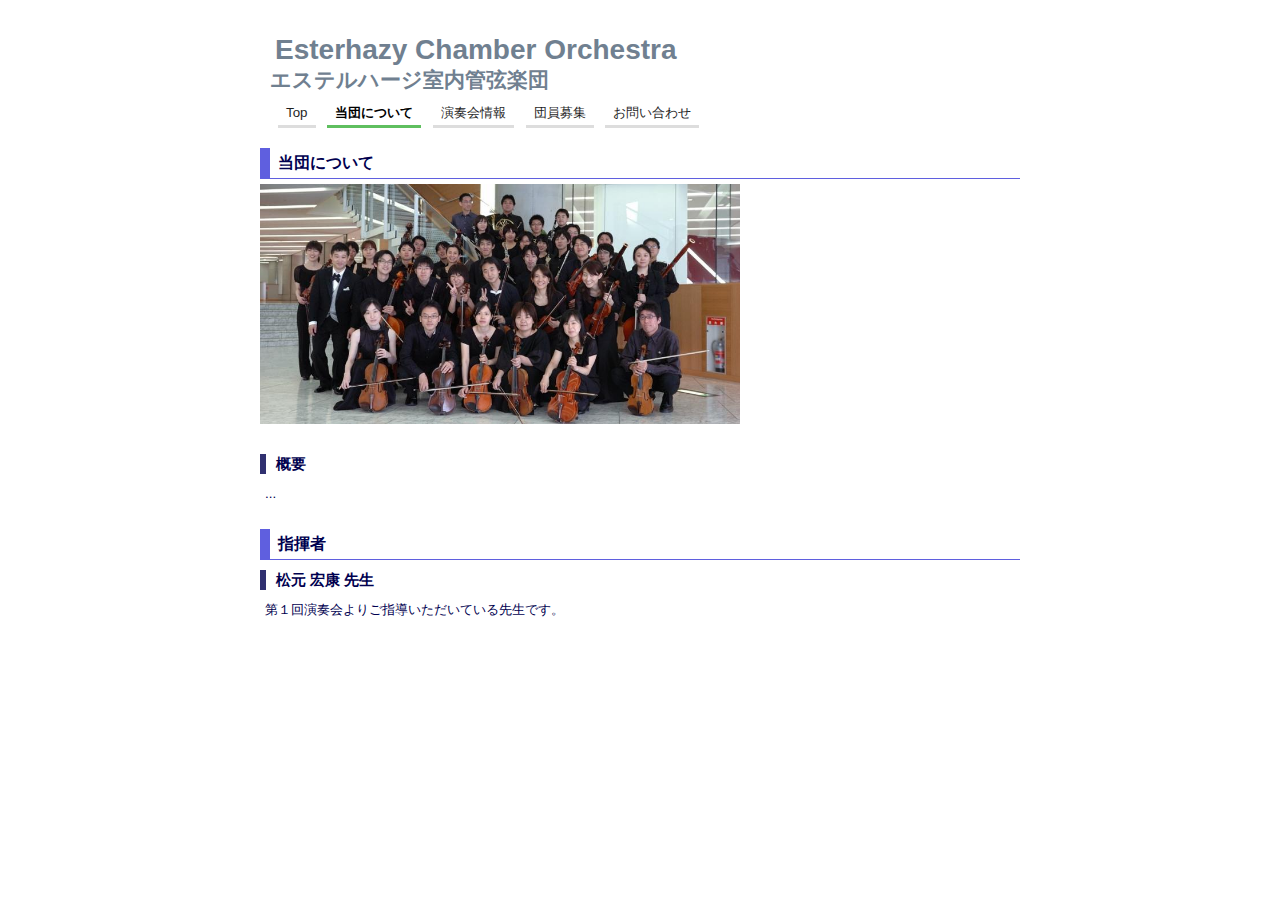
==== aboutus.html @ caca8884 "adjust anything." ====
<?xml version="1.0" encoding="UTF-8"?>
<!DOCTYPE html PUBLIC "-//W3C//DTD XHTML 1.0 Transitional//EN" "http://www.w3.org/TR/xhtml1/DTD/xhtml1-transitional.dtd">

<html xmlns="http://www.w3.org/1999/xhtml" xml:lang="ja" lang="ja">
  <head>
    <meta http-equiv="Content-Type" content="text/html; charset=UTF-8" />
    <meta name="viewport" content="width=480" />
    <link rel="stylesheet" href="css/default.css" type="text/css">
    <link media="only screen and (max-device-width: 480px)" rel="stylesheet" href="css/iphone.css" type="text/css">
    <title>Esterhazy Chamber Orchestra</title>
  </head>

  <body onload="fc2_qr_close()">
    <div id="header">
      <div id="title">
        <a href="index.html">
          <h1>Esterhazy Chamber Orchestra</h1>
          <h2>エステルハージ室内管弦楽団</h2>
        </a>
      </div>
      <div id="index">
        <ul class="left">
          <li><a href="index.html">Top</a></li>
          <li><a class="selected" href="aboutus.html">当団について</a></li>
          <li><a href="concertinfo.html">演奏会情報</a></li>
          <li><a href="recruitment.html">団員募集</a></li>
          <li><a href="contactus.html">お問い合わせ</a></li>
        </ul>
      </div>
    </div>

    <div id="contents">
      <div class="main">
        <div class="title">当団について</div>
        <a href="img/esterhazy.jpg" target="_blank"><img class="middle" src="img/esterhazy.jpg"/></a><br/>
        <br/>

        <h3>概要</h3>
        <div class="body">
          ...</br>
          </br>
        </div>

        <div class="title">指揮者</div>
        <h3>松元 宏康 先生</h3>
        <div class="body">
          第１回演奏会よりご指導いただいている先生です。<br/>
          <br/>
          <br/>
        </div>

      </div>
    </div>
  </body>
</html>
---- css/default.css ----
* {
  margin: 0;
}

html {
  overflow-y: scroll;
}

body {
  font-family: Verdana, Tahoma, Ariel, sans-serif;
  font-size: 10pt;
  line-height: 150%;
  width: 760px;
  margin: auto;
}

a {
  color: #708090;
  text-decoration: none;
}

a:hover {
  color: #7080ff;
  text-decoration: underline;
}

h1 {
  padding: 10px 5px;
  font-size: 21pt;
}

h2 {
  padding: 0 0 3px;
  font-size: 16pt;
  text-decoration: none;
}

h3 {
  margin: 10px 0;
  border-left: 6px solid #303070;
  padding: 0 10px;
  font-size: 11pt;
}

img {
  border: none;
}

img.full {
  width: 760px;
}

img.middle {
  width: 480px;
}

img.small {
  width: 180px;
}

ul {
  padding-left: 30px;
}

dt {
  border-bottom: 1px dashed #5f5fdf;
  margin-left: 10px;
}

dd {
  margin-bottom: 10px;
  margin-left: 30px;
}

/************/
/*  header  */
/************/

#header {
  padding: 30px 10px;
}

#title {
  margin-bottom: 10px;
}

/************/
/*  index   */
/************/

#index {
  padding: 10px 0 0;
  text-align: right;
  font-size: 10pt;
  display: inline;
}

#index .left {
  float: left;
}

#index .right {
  float: right;
}

#index ul {
  margin: 0;
  padding: 0;
  list-style-type: none;
}

#index li {
  display: inline;
}

#index li a {
  border-bottom: 3px solid #dddddd;
  margin-left: 8px;
  padding: 5px 8px;
  color: #1f1f1f;
  text-decoration: none;
}

#index li a:hover {
  color: #4040ff;
  border-bottom-color: #9f9fff;
}

#index li a.selected {
  color: #000000;
  font-weight: bold;
  border-bottom-color: #5fbf5f;
}

/************/
/* contents */
/************/

#contents {
  margin: 10px 0;
}

#contents .main, .sub {
  color: #00004f;
}

#contents .main {
  width: 760px;
  float: left;
}

#contents .sub {
  width: 240px;
  float: right;
}

#contents .title {
  border-left: 10px solid #5f5fdf;
  border-bottom: 1px solid #5f5fdf;
  margin: 5px 0;
  padding: 5px 8px;
  font-size: 12pt;
  font-weight: bold;
}

#contents .body {
  margin-left: 5px;
}

#contents .info {
  color: #cf1010;
}
---- css/iphone.css ----
body {
  font-family: Verdana, Tahoma, Ariel, sans-serif;
  width: 460px;
  margin: auto;
}

a {
  color: #708090;
  text-decoration: none;
}

a:hover {
  color: #7080ff;
  text-decoration: underline;
}

h1 {
  padding: 0px;
  font-size: 24pt;
  line-height: 120%;
  margin-bottom: 12px;
}

h2 {
  padding: 0 0 3px;
  font-size: 14pt;
  text-decoration: none;
}

h3 {
  margin: 10px 0;
  border-left: 5px solid #303070;
  padding: 0 10px;
  font-size: 14pt;
}

img {
  border: none;
  float: right;
}

img.full {
  width: 460px;
}

img.middle {
  width: 460px;
}

img.small {
  margin-top: 20px;
  width: 150px;
}

/************/
/*  header  */
/************/

#header {
  padding: 30px 10px;
}

#title {
  margin-bottom: 10px;
}

#title_image {
  display:none;
}

/************/
/*  index   */
/************/

#index {
  padding: 10px 0 0;
  text-align: left;
  font-size: 16pt;
  line-height: 200%;
}

#index ul {
  margin: 0 0 20px 0;
  padding: 0;
  list-style-type: none;
}

#index li a {
  border-bottom: 3px solid #dddddd;
  margin-left: 4px;
  padding: 3px 1px;
  color: #1f1f1f;
  text-decoration: none;
}

#index li a:hover {
  color: #4040ff;
  border-left-color: #20aee4;
}

#index li a.selected {
  color: #000000;
  font-weight: bold;
  border-bottom: 3px solid #5fbf5f;
}

/************/
/* contents */
/************/

#contents {
  margin: 10px 0;
}

#contents .main, .sub {
  color: #00004f;
}

#contents .main {
  width: 460px;
}

#contents .sub {
  width: 460px;
}

#contents .title {
  border-left: 10px solid #5f5fdf;
  border-bottom: 1px solid #5f5fdf;
  margin: 5px 0;
  padding: 5px 8px;
  font-size: 14pt;
  font-weight: bold;
}

#contents .body {
  margin-left: 5px;
  font-size: 12pt;
  line-height: 120%;
}

#fc2_footer {
  display: none;
}
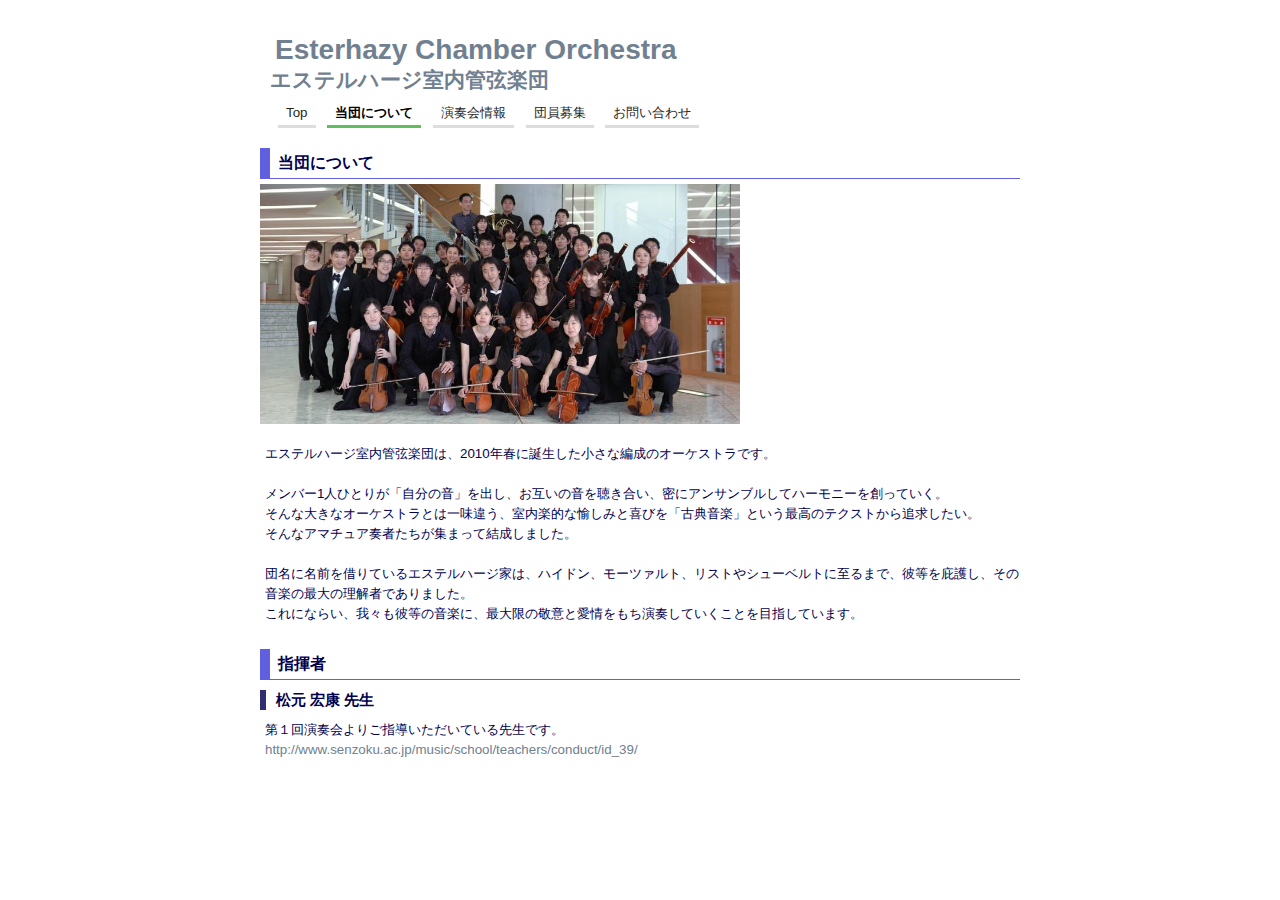
==== commit fd8e2df4: "add dan shokai" ====
--- a/aboutus.html
+++ b/aboutus.html
@@ -35,16 +35,24 @@
         <a href="img/esterhazy.jpg" target="_blank"><img class="middle" src="img/esterhazy.jpg"/></a><br/>
         <br/>
 
-        <h3>概要</h3>
         <div class="body">
-          ...</br>
-          </br>
+          エステルハージ室内管弦楽団は、2010年春に誕生した小さな編成のオーケストラです。<br/>
+          <br/>
+          メンバー1人ひとりが「自分の音」を出し、お互いの音を聴き合い、密にアンサンブルしてハーモニーを創っていく。<br/>
+          そんな大きなオーケストラとは一味違う、室内楽的な愉しみと喜びを「古典音楽」という最高のテクストから追求したい。<br/>
+          そんなアマチュア奏者たちが集まって結成しました。<br/>
+          <br/>
+          団名に名前を借りているエステルハージ家は、ハイドン、モーツァルト、リストやシューベルトに至るまで、彼等を庇護し、その音楽の最大の理解者でありました。<br/>
+          これにならい、我々も彼等の音楽に、最大限の敬意と愛情をもち演奏していくことを目指しています。<br/>
+          <br/>
         </div>
 
         <div class="title">指揮者</div>
         <h3>松元 宏康 先生</h3>
         <div class="body">
           第１回演奏会よりご指導いただいている先生です。<br/>
+          <a href="http://www.senzoku.ac.jp/music/school/teachers/conduct/id_39/">http://www.senzoku.ac.jp/music/school/teachers/conduct/id_39/</a>
+          <br/>
           <br/>
           <br/>
         </div>
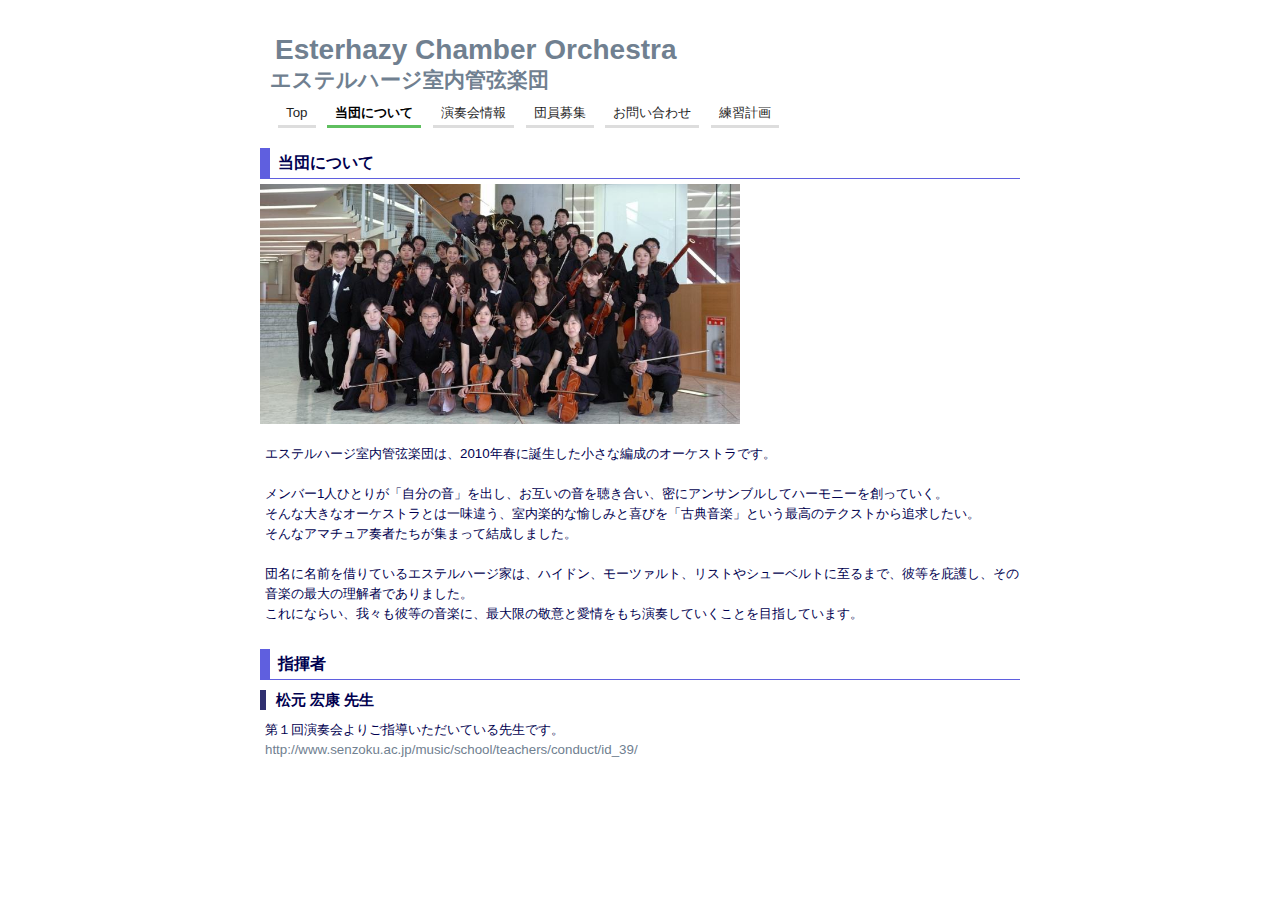
==== commit 418488ee: "close fc.com ad, zoom image at mousehover" ====
--- a/aboutus.html
+++ b/aboutus.html
@@ -10,7 +10,7 @@
     <title>Esterhazy Chamber Orchestra</title>
   </head>
 
-  <body onload="fc2_qr_close()">
+  <body onload="jQuery('#fc2_qr_code_header').empty()">
     <div id="header">
       <div id="title">
         <a href="index.html">
@@ -25,6 +25,7 @@
           <li><a href="concertinfo.html">演奏会情報</a></li>
           <li><a href="recruitment.html">団員募集</a></li>
           <li><a href="contactus.html">お問い合わせ</a></li>
+          <li><a href="schedule.html">練習計画</a></li>
         </ul>
       </div>
     </div>
--- a/css/default.css
+++ b/css/default.css
@@ -170,5 +170,3 @@
 #contents .info {
   color: #cf1010;
 }
-
-
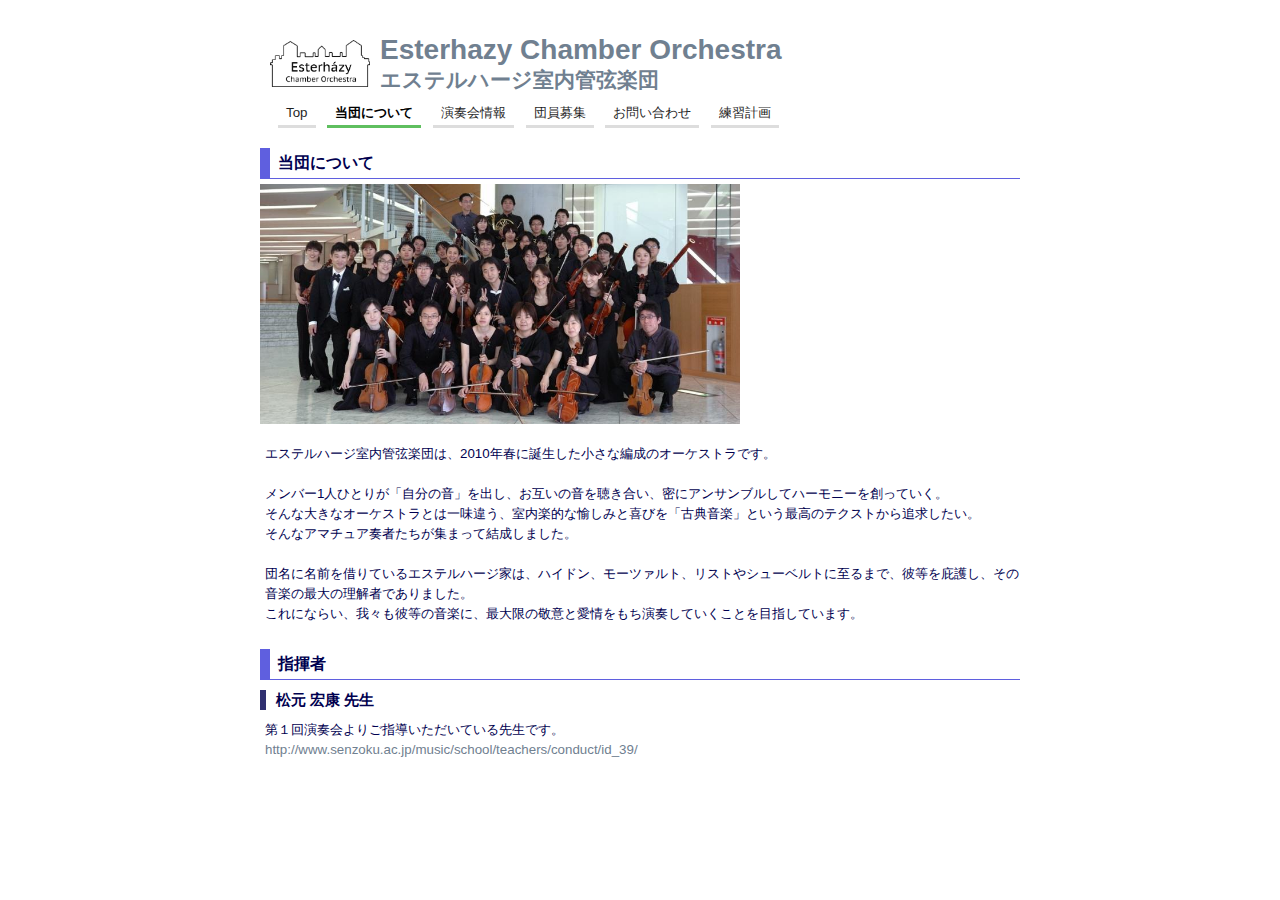
==== commit 2a93e400: "add logo image" ====
--- a/aboutus.html
+++ b/aboutus.html
@@ -7,6 +7,7 @@
     <meta name="viewport" content="width=480" />
     <link rel="stylesheet" href="css/default.css" type="text/css">
     <link media="only screen and (max-device-width: 480px)" rel="stylesheet" href="css/iphone.css" type="text/css">
+    <link rel="icon" type="image/png" href="img/logo.png">
     <title>Esterhazy Chamber Orchestra</title>
   </head>
 
@@ -14,6 +15,7 @@
     <div id="header">
       <div id="title">
         <a href="index.html">
+          <img id="logo_image" src="img/logo.png"/>
           <h1>Esterhazy Chamber Orchestra</h1>
           <h2>エステルハージ室内管弦楽団</h2>
         </a>
--- a/css/default.css
+++ b/css/default.css
@@ -56,6 +56,12 @@
 
 img.small {
   width: 180px;
+}
+
+img#logo_image {
+  width: 100px;
+  float: left;
+  margin: 10px 10px 0 0;
 }
 
 ul {
--- a/css/iphone.css
+++ b/css/iphone.css
@@ -65,6 +65,10 @@
 }
 
 #title_image {
+  display:none;
+}
+
+#logo_image {
   display:none;
 }
 
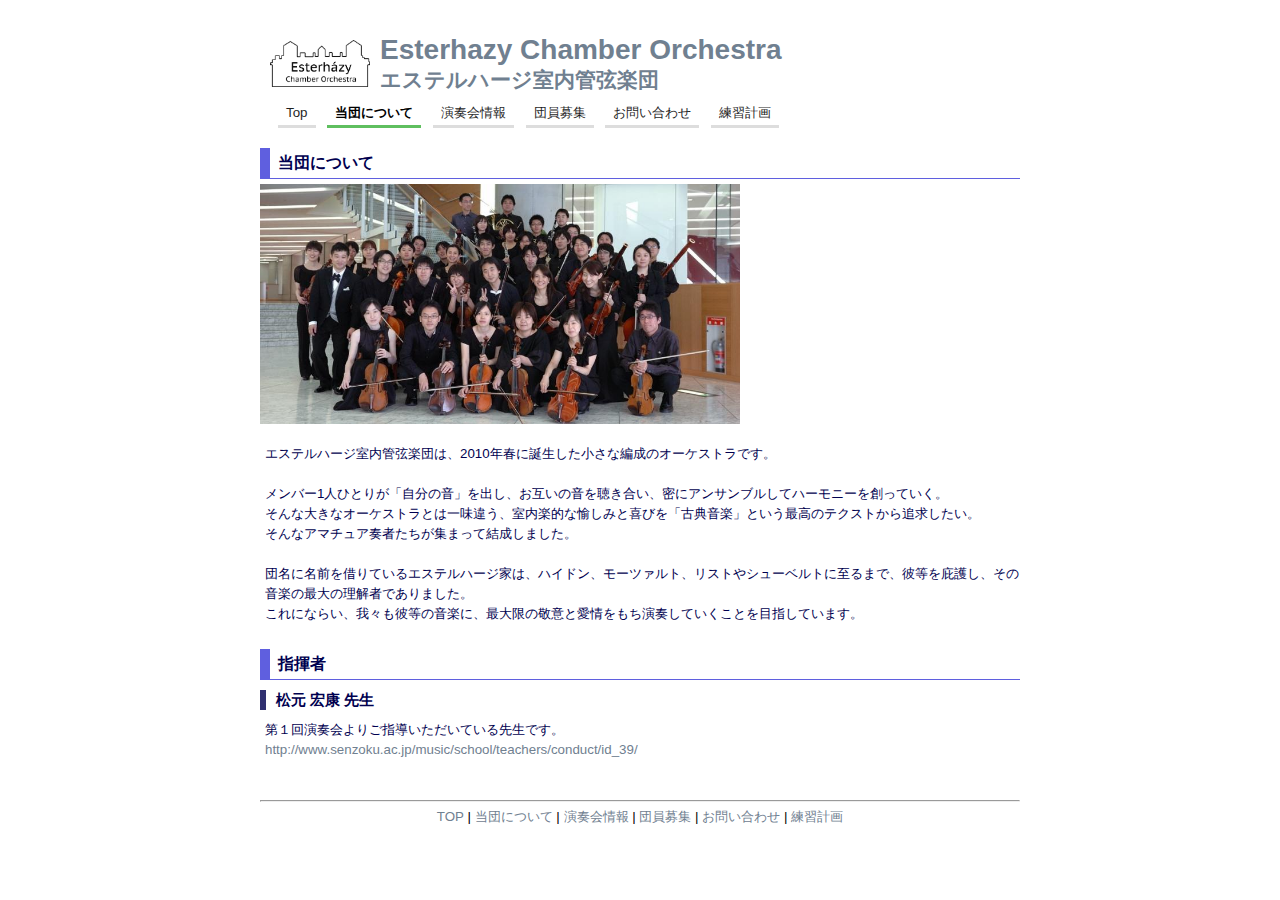
==== commit 78101a0b: "add sitemap" ====
--- a/aboutus.html
+++ b/aboutus.html
@@ -12,6 +12,17 @@
   </head>
 
   <body onload="jQuery('#fc2_qr_code_header').empty()">
+    <script>
+      (function(i,s,o,g,r,a,m){i['GoogleAnalyticsObject']=r;i[r]=i[r]||function(){
+      (i[r].q=i[r].q||[]).push(arguments)},i[r].l=1*new Date();a=s.createElement(o),
+      m=s.getElementsByTagName(o)[0];a.async=1;a.src=g;m.parentNode.insertBefore(a,m)
+      })(window,document,'script','//www.google-analytics.com/analytics.js','ga');
+    
+      ga('create', 'UA-58537606-1', 'auto');
+      ga('send', 'pageview');
+    
+    </script>
+
     <div id="header">
       <div id="title">
         <a href="index.html">
@@ -62,6 +73,16 @@
 
       </div>
     </div>
+
+    <hr/>
+    <div id="footer">
+      <a href="index.html">TOP</a> | 
+      <a href="aboutus.html">当団について</a> | 
+      <a href="concertinfo.html">演奏会情報</a> | 
+      <a href="recruitment.html">団員募集</a> | 
+      <a href="contactus.html">お問い合わせ</a> | 
+      <a href="schedule.html">練習計画</a>
+    </div>
   </body>
 </html>
 
--- a/css/default.css
+++ b/css/default.css
@@ -176,3 +176,21 @@
 #contents .info {
   color: #cf1010;
 }
+
+/************/
+/*  footer  */
+/************/
+
+#footer {
+  margin-top: 5px;
+  text-align: center;
+}
+
+#footer div {
+  font-size: 80%;
+  margin-top: 5px;
+}
+
+#footer div a {
+  font-size: 120%;
+}
--- a/css/iphone.css
+++ b/css/iphone.css
@@ -147,3 +147,20 @@
   display: none;
 }
 
+/************/
+/*  footer  */
+/************/
+
+#footer {
+  margin-top: 5px;
+  text-align: center;
+}
+
+#footer div {
+  font-size: 80%;
+  margin-top: 5px;
+}
+
+#footer div a {
+  font-size: 120%;
+}
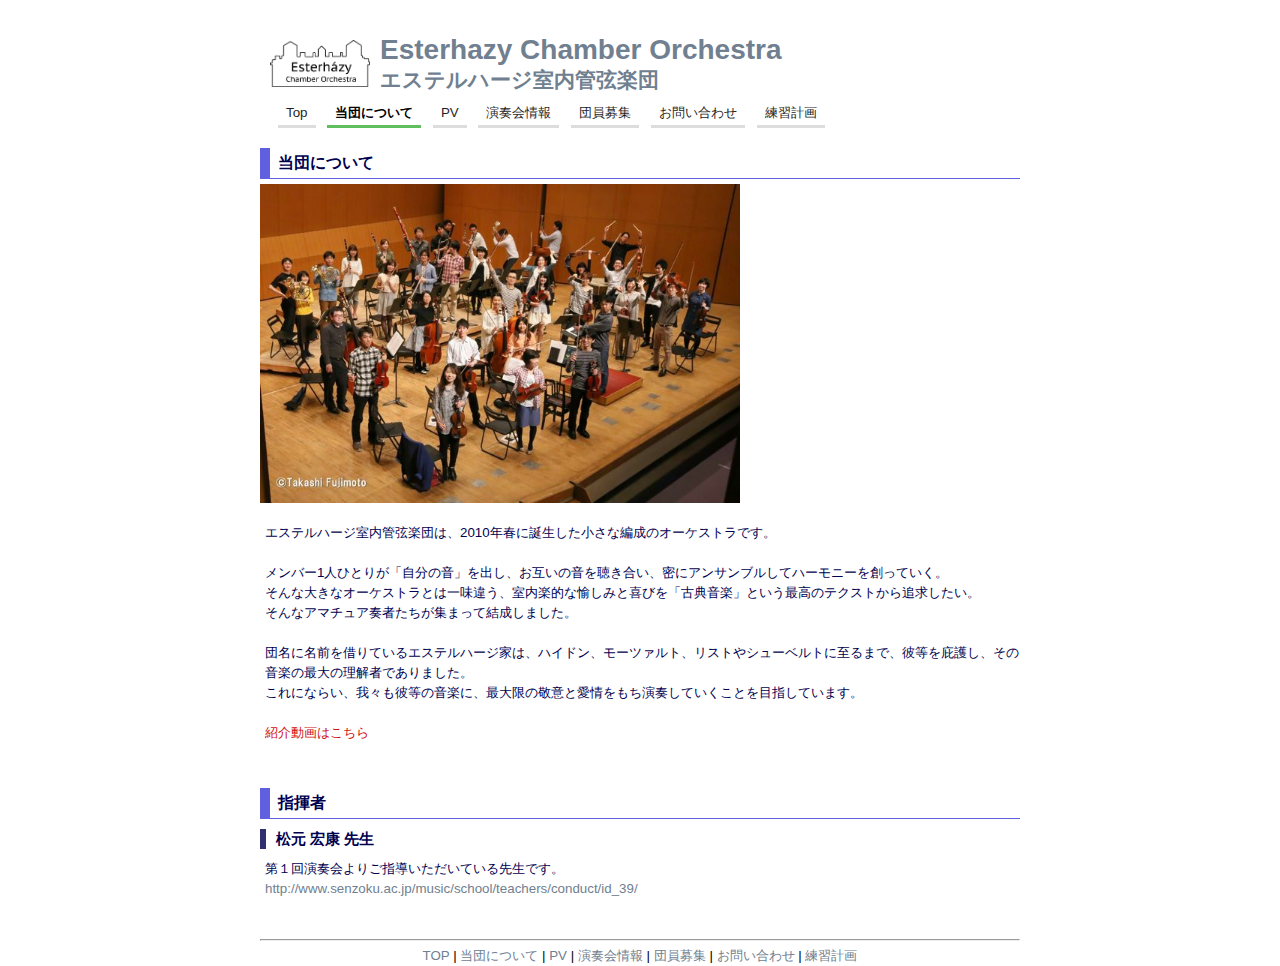
==== commit 19be5904: "7th concert" ====
--- a/aboutus.html
+++ b/aboutus.html
@@ -8,7 +8,7 @@
     <link rel="stylesheet" href="css/default.css" type="text/css">
     <link media="only screen and (max-device-width: 480px)" rel="stylesheet" href="css/iphone.css" type="text/css">
     <link rel="icon" type="image/png" href="img/logo.png">
-    <title>Esterhazy Chamber Orchestra</title>
+    <title>Esterhazy - 当団について</title>
   </head>
 
   <body onload="jQuery('#fc2_qr_code_header').empty()">
@@ -35,6 +35,7 @@
         <ul class="left">
           <li><a href="index.html">Top</a></li>
           <li><a class="selected" href="aboutus.html">当団について</a></li>
+          <li><a href="pv.html">PV</a></li>
           <li><a href="concertinfo.html">演奏会情報</a></li>
           <li><a href="recruitment.html">団員募集</a></li>
           <li><a href="contactus.html">お問い合わせ</a></li>
@@ -46,7 +47,7 @@
     <div id="contents">
       <div class="main">
         <div class="title">当団について</div>
-        <a href="img/esterhazy.jpg" target="_blank"><img class="middle" src="img/esterhazy.jpg"/></a><br/>
+        <a href="img/esterhazy@org.jpg" target="_blank"><img class="middle" src="img/esterhazy.jpg"/></a><br/>
         <br/>
 
         <div class="body">
@@ -58,6 +59,10 @@
           <br/>
           団名に名前を借りているエステルハージ家は、ハイドン、モーツァルト、リストやシューベルトに至るまで、彼等を庇護し、その音楽の最大の理解者でありました。<br/>
           これにならい、我々も彼等の音楽に、最大限の敬意と愛情をもち演奏していくことを目指しています。<br/>
+          <br/>
+          <a class="info" href="pv.html">紹介動画はこちら</a>
+          <br/>
+          <br/>
           <br/>
         </div>
 
@@ -78,6 +83,7 @@
     <div id="footer">
       <a href="index.html">TOP</a> | 
       <a href="aboutus.html">当団について</a> | 
+      <a href="pv.html">PV</a> | 
       <a href="concertinfo.html">演奏会情報</a> | 
       <a href="recruitment.html">団員募集</a> | 
       <a href="contactus.html">お問い合わせ</a> | 
